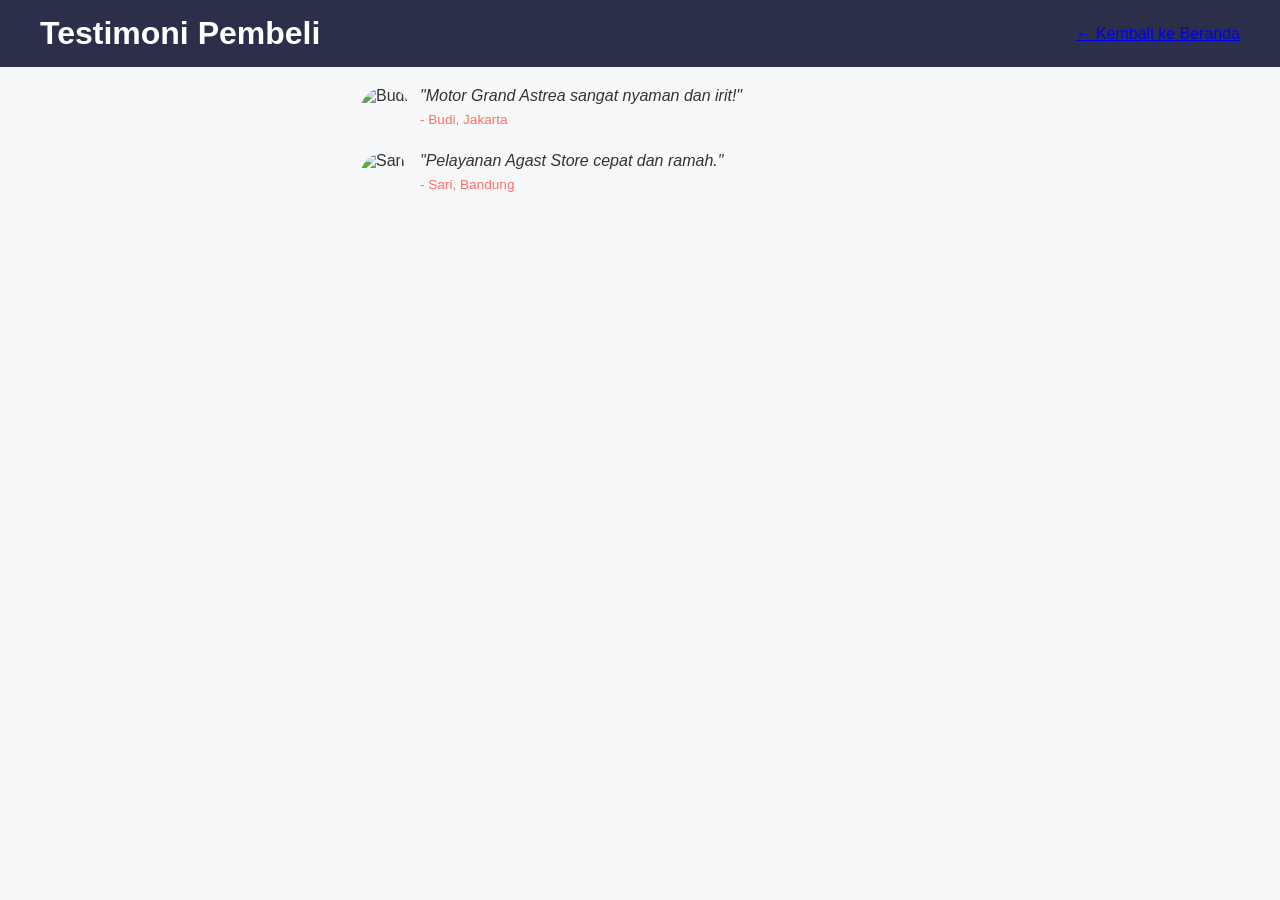
==== testimonials.html @ 3c8dde04 "Create testimonials.html" ====
<!DOCTYPE html>
<html lang="id">
<head>
<meta charset="UTF-8" />
<meta name="viewport" content="width=device-width, initial-scale=1" />
<title>Testimoni Pembeli - Agast Store</title>
<link rel="stylesheet" href="style.css" />
</head>
<body>

<header>
  <h1>Testimoni Pembeli</h1>
  <a href="index.html">← Kembali ke Beranda</a>
</header>

<main style="padding:20px; max-width:600px; margin:auto;">
  <div class="testimonial">
    <img src="buyer1.jpg" alt="Budi" />
    <div>
      <p>"Motor Grand Astrea sangat nyaman dan irit!"</p>
      <span>- Budi, Jakarta</span>
    </div>
  </div>

  <div class="testimonial">
    <img src="buyer2.jpg" alt="Sari" />
    <div>
      <p>"Pelayanan Agast Store cepat dan ramah."</p>
      <span>- Sari, Bandung</span>
    </div>
  </div>
</main>

</body>
</html>
---- style.css ----
/* Reset & Typography */
* { margin:0; padding:0; box-sizing:border-box; font-family:'Segoe UI', Tahoma, Geneva, Verdana, sans-serif; }
body { background:#f7f8fa; color:#333; }

/* Header */
header { 
  display:flex; justify-content:space-between; align-items:center; padding:15px 40px;
  background:#2b2f4a; color:white; flex-wrap:wrap; position:sticky; top:0; z-index:2000;
}
.logo-circle { width:60px; height:60px; border-radius:50%; overflow:hidden; background:#ff6f61; display:flex; justify-content:center; align-items:center; }
.logo-circle img { width:100%; height:100%; object-fit:cover; }
.search { flex:1; margin:0 20px; padding:8px 12px; border-radius:25px; border:none; max-width:300px; }
.menu { display:flex; gap:10px; align-items:center; }
.menu .btn { background:#ff6f61; color:white; border:none; padding:10px 20px; border-radius:30px; cursor:pointer; font-weight:600; }
.hamburger-inline { font-size:28px; background:#ff6f61; color:white; padding:8px 12px; border-radius:5px; cursor:pointer; display:flex; align-items:center; justify-content:center; }

/* Hero */
.hero { text-align:center; padding:40px 20px; background:linear-gradient(to right,#ff6f61,#ff3b2e); color:white; border-radius:0 0 20px 20px; margin-bottom:30px; }

/* Products Grid */
.products { display:grid; grid-template-columns:repeat(auto-fit,minmax(250px,1fr)); gap:25px; padding:0 40px; }
.card { background:white; border-radius:15px; overflow:hidden; box-shadow:0 8px 20px rgba(0,0,0,0.1); }
.card img { width:100%; height:180px; object-fit:cover; }
.card-info { padding:20px; text-align:center; }
.price { font-weight:bold; color:#ff6f61; }

/* Buttons */
.add-cart-btn,.checkout-btn,.login-submit-btn { width:100%; margin-top:10px; padding:10px 0; font-weight:600; border-radius:25px; text-align:center; }
.add-cart-btn:hover,.checkout-btn:hover,.login-submit-btn:hover { background-color:#ff3b2e; color:white; }

/* Modals */
.modal { 
  display:none; 
  position:fixed; 
  top:0; left:0; 
  width:100%; height:100%; 
  background:rgba(43,47,74,0.7); 
  justify-content:center; 
  align-items:center; 
  z-index:1500; 

  display: flex;             /* agar modal flex container */
  flex-direction: column;    /* jika ingin vertikal */
}
.modal-content { 
  background:#fff; 
  padding:30px 35px; 
  border-radius:15px; 
  width:90%; max-width:400px; 
  text-align:center; 
  display:flex; 
  flex-direction:column; 
  gap:15px; 
  justify-content:center; 
  align-items:center; 
}
.modal-content input {
  width:100%; 
  padding:10px 15px; 
  border-radius:8px; 
  border:1px solid #ccc; 
  margin-bottom:10px; 
  font-size:1rem;
}
.modal-content button {
  width:100%; 
  padding:10px 0; 
  border:none; 
  border-radius:25px; 
  background:#ff6f61; 
  color:white; 
  font-weight:600; 
  cursor:pointer; 
}
.modal-content button:hover {
  background:#ff3b2e;
}

/* Sidebar */
.sidebar-panel { position:fixed; top:0; right:-300px; width:300px; height:100%; background:#2b2f4a; color:white; padding:20px; transition:right 0.3s; z-index:2000; overflow-y:auto; display:flex; flex-direction:column; }
.sidebar-panel.show { right:0; }
.sidebar-menu { list-style:none; margin-bottom:20px; display:flex; flex-direction:column; gap:10px; }
.sidebar-menu li { padding:10px; cursor:pointer; border-radius:5px; }
.sidebar-menu li:hover { background:#ff6f61; }
.sidebar-content .sidebar-section { display:none; }
.sidebar-content .sidebar-section.active { display:block; padding-top:10px; }
.testimonial { display:flex; gap:10px; margin-bottom:15px; }
.testimonial img { width:50px; height:50px; border-radius:50%; object-fit:cover; }
.testimonial div p { font-style:italic; margin-bottom:5px; }
.testimonial div span { font-size:0.85rem; color:#ff6f61; }

/* Responsive */
@media(max-width:600px){ header{ flex-direction:column; gap:10px; } .products{ gap:15px; } .sidebar-panel{ width:80%; } }
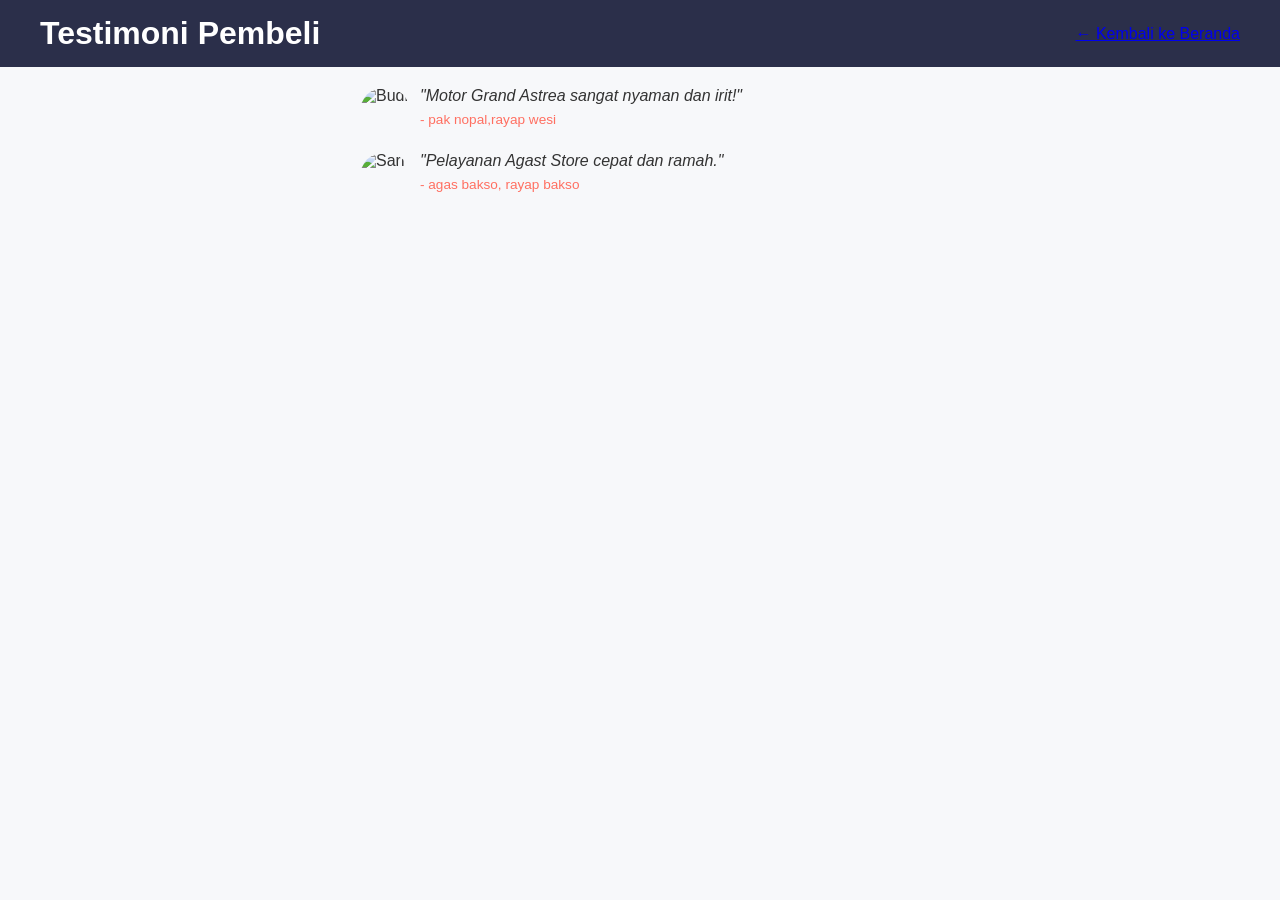
==== commit a577b21d: "Update testimonials.html" ====
--- a/testimonials.html
+++ b/testimonials.html
@@ -18,7 +18,7 @@
     <img src="buyer1.jpg" alt="Budi" />
     <div>
       <p>"Motor Grand Astrea sangat nyaman dan irit!"</p>
-      <span>- Budi, Jakarta</span>
+      <span>- pak nopal,rayap wesi </span>
     </div>
   </div>
 
@@ -26,7 +26,7 @@
     <img src="buyer2.jpg" alt="Sari" />
     <div>
       <p>"Pelayanan Agast Store cepat dan ramah."</p>
-      <span>- Sari, Bandung</span>
+      <span>- agas bakso, rayap bakso</span>
     </div>
   </div>
 </main>
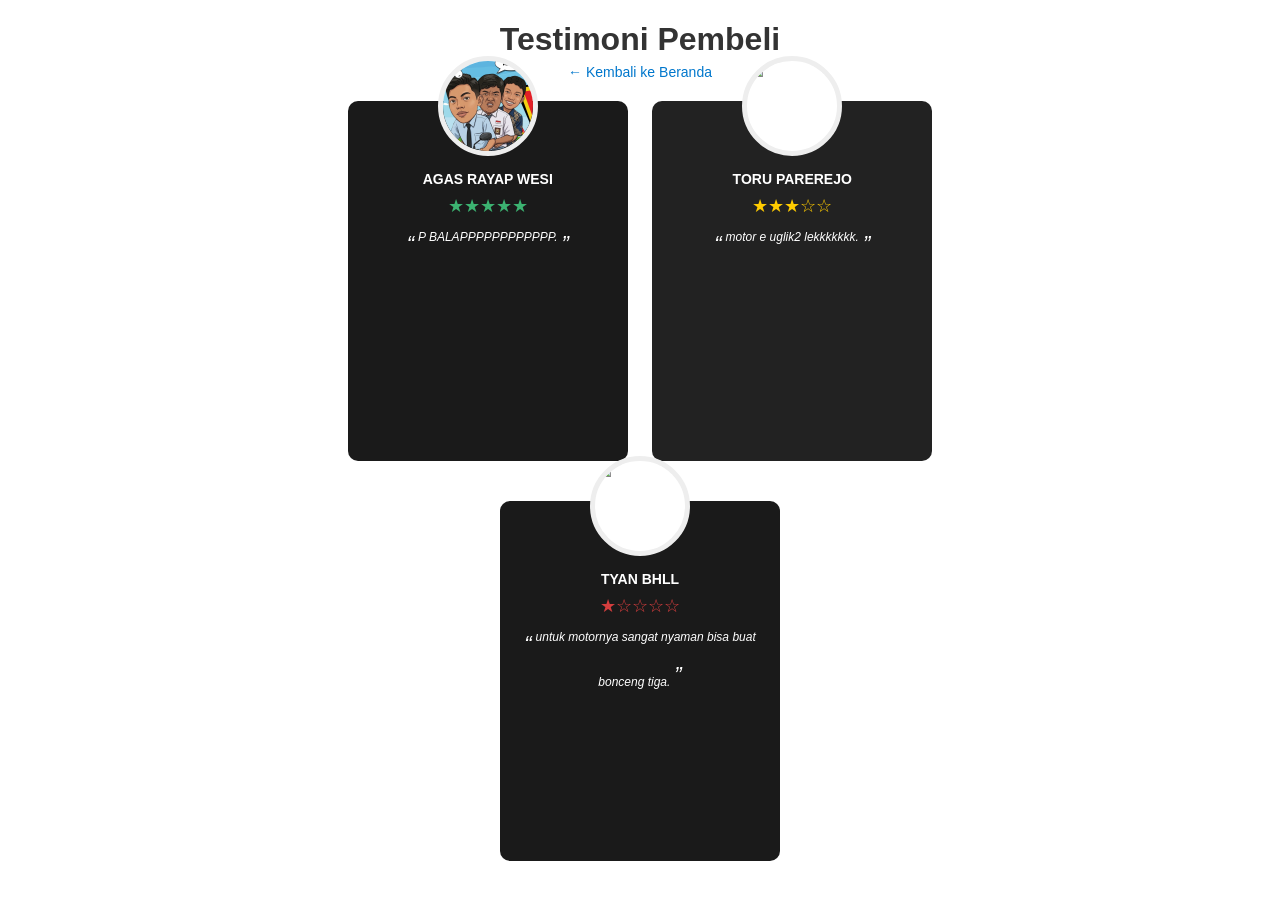
==== commit ee42af19: "Update testimonials.html" ====
--- a/testimonials.html
+++ b/testimonials.html
@@ -4,7 +4,102 @@
 <meta charset="UTF-8" />
 <meta name="viewport" content="width=device-width, initial-scale=1" />
 <title>Testimoni Pembeli - Agast Store</title>
-<link rel="stylesheet" href="style.css" />
+<style>
+  body {
+    font-family: Arial, sans-serif;
+    background: #fff;
+    margin: 20px;
+    text-align: center;
+    color: #333;
+  }
+  header {
+    margin-bottom: 20px;
+  }
+  header h1 {
+    margin-bottom: 5px;
+  }
+  header a {
+    text-decoration: none;
+    color: #0077cc;
+    font-size: 14px;
+  }
+
+  main {
+    max-width: 900px;
+    margin: auto;
+    text-align: center;
+  }
+
+  /* Layout container untuk testimonial jadi 3 kolom sejajar */
+  main .testimonial {
+    background-color: #1a1a1a;
+    color: white;
+    padding: 20px 15px 25px 15px;
+    border-radius: 10px;
+    width: 280px;
+    box-sizing: border-box;
+    position: relative;
+    display: inline-block;
+    vertical-align: top;
+    margin: 0 10px 40px;
+    min-height: 360px;
+  }
+  /* testimonial kedua style agak beda latar */
+  main .testimonial:nth-child(2) {
+    background-color: #222;
+  }
+  main .testimonial img {
+    width: 90px;
+    height: 90px;
+    object-fit: cover;
+    border-radius: 50%;
+    margin: -65px auto 15px auto;
+    display: block;
+    border: 5px solid #eee;
+    background: white;
+  }
+  main .testimonial strong {
+    font-weight: 700;
+    font-size: 14px;
+    margin-bottom: 8px;
+    display: block;
+    text-transform: uppercase;
+  }
+  main .stars {
+    font-size: 18px;
+    margin-bottom: 12px;
+    user-select: none;
+  }
+  /* Warna bintang */
+  main .stars.green {
+    color: #3cb371;
+  }
+  main .stars.yellow {
+    color: #ffcc00;
+  }
+  main .stars.red {
+    color: #d53e3e;
+  }
+  main p {
+    font-size: 12px;
+    line-height: 1.4;
+    font-style: italic;
+  }
+  main p::before {
+    content: "“";
+    font-size: 22px;
+    vertical-align: top;
+    color: #fff;
+    margin-right: 4px;
+  }
+  main p::after {
+    content: "”";
+    font-size: 22px;
+    vertical-align: bottom;
+    color: #fff;
+    margin-left: 4px;
+  }
+</style>
 </head>
 <body>
 
@@ -13,21 +108,26 @@
   <a href="index.html">← Kembali ke Beranda</a>
 </header>
 
-<main style="padding:20px; max-width:600px; margin:auto;">
+<main>
   <div class="testimonial">
-    <img src="buyer1.jpg" alt="Budi" />
-    <div>
-      <p>"Motor Grand Astrea sangat nyaman dan irit!"</p>
-      <span>- pak nopal,rayap wesi </span>
-    </div>
+    <img src="buyer1.jpeg" alt="Buyer 1" />
+    <strong>Agas rayap wesi</strong>
+    <div class="stars green">★★★★★</div>
+    <p>P BALAPPPPPPPPPPPP.</p>
   </div>
 
   <div class="testimonial">
-    <img src="buyer2.jpg" alt="Sari" />
-    <div>
-      <p>"Pelayanan Agast Store cepat dan ramah."</p>
-      <span>- agas bakso, rayap bakso</span>
-    </div>
+    <img src="buyer2.jpg" alt="Buyer 2" />
+    <strong>TORU PAREREJO</strong>
+    <div class="stars yellow">★★★☆☆</div>
+    <p>motor e uglik2 lekkkkkkk.</p>
+  </div>
+
+  <div class="testimonial">
+    <img src="buyer3.jpg" alt="Buyer 3" />
+    <strong>TYAN BHLL</strong>
+    <div class="stars red">★☆☆☆☆</div>
+    <p>untuk motornya sangat nyaman bisa buat bonceng tiga.</p>
   </div>
 </main>
 
